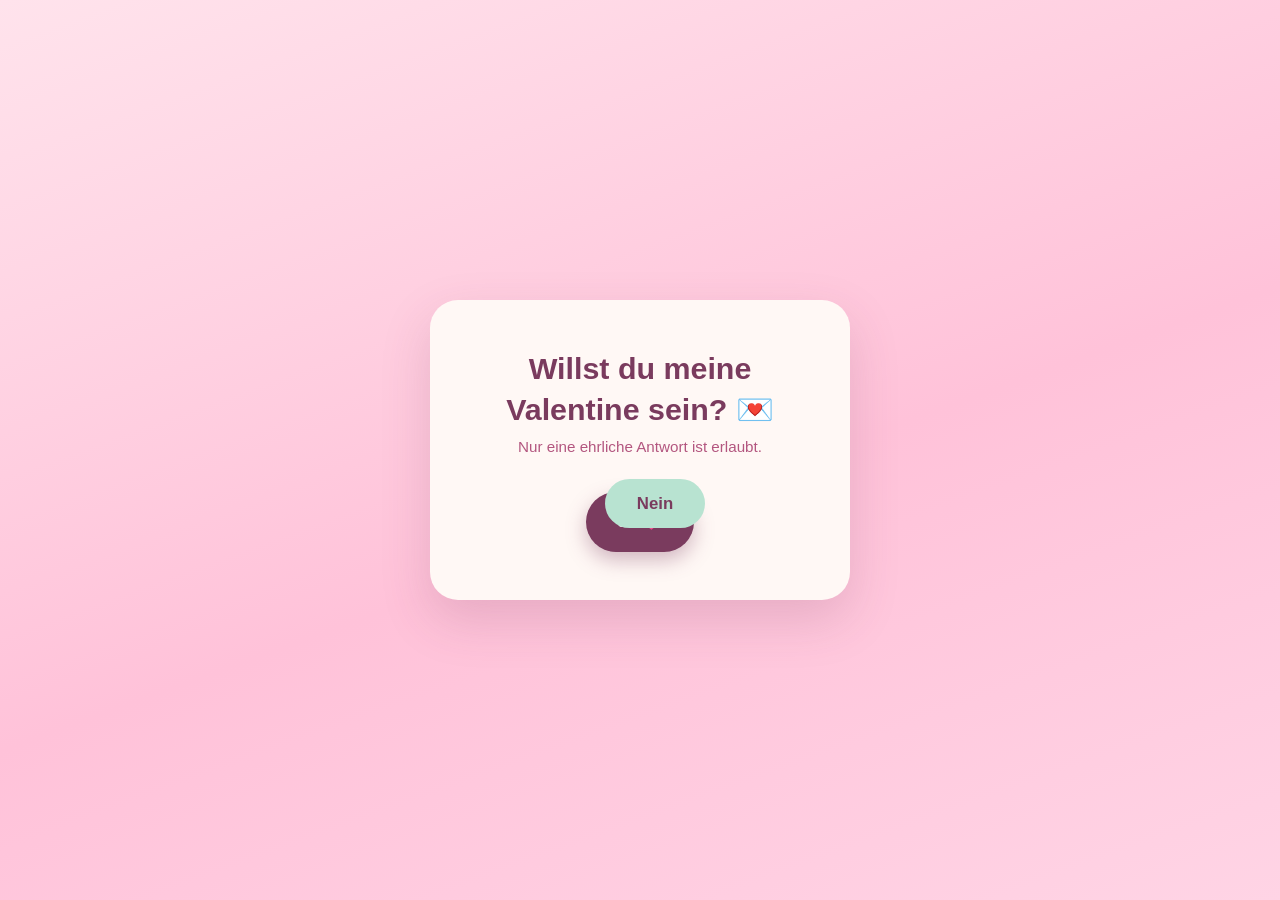
==== WannaBeMyValentine/htmlFiles/index.html @ 03dff9d4 "index.html umbenannt" ====
<!DOCTYPE html>
<html lang="de">
<head>
<meta charset="UTF-8">
<meta name="viewport" content="width=device-width, initial-scale=1.0">
<link rel="stylesheet" href="style.css">
<title>Willst du mein Valentine sein?</title>
</head>
<body>

<div class="hearts" id="hearts"></div>

<div class="card">
  <h1 class="title">Willst du meine Valentine sein? 💌</h1>
  <p class="subtitle" id="subtitle">Nur eine ehrliche Antwort ist erlaubt.</p>

  <div class="buttons" id="buttons">
    <button id="yes">Ja 💖</button>
    <button id="no">Nein</button>
  </div>

  <div class="result" id="result">
    <span class="big-heart">🥰</span>
    Wusste ich's doch. Frohen Valentinstag, meine Liebe!
  </div>
</div>

<script src="script.js"></script>

</body>
</html>
---- WannaBeMyValentine/htmlFiles/style.css ----
:root {
    --blush: #ffe3ec;
    --blush-deep: #ffc2d9;
    --plum: #7a3b5e;
    --plum-soft: #b3567f;
    --cream: #fff8f5;
    --mint: #b8e3d1;
  }

  * { box-sizing: border-box; }

  html, body {
    margin: 0;
    padding: 0;
    height: 100%;
    overflow: hidden;
  }

  body {
    font-family: 'Quicksand', 'Segoe UI', sans-serif;
    background: linear-gradient(160deg, var(--blush) 0%, var(--blush-deep) 55%, #ffd4e5 100%);
    display: flex;
    align-items: center;
    justify-content: center;
    position: relative;
  }

  .hearts {
    position: fixed;
    inset: 0;
    pointer-events: none;
    overflow: hidden;
    z-index: 0;
  }

  .heart {
    position: absolute;
    bottom: -10%;
    font-size: 1.6rem;
    color: var(--plum-soft);
    opacity: 0.35;
    animation: float linear infinite;
  }

  @keyframes float {
    0%   { transform: translateY(0) rotate(0deg); opacity: 0; }
    10%  { opacity: 0.4; }
    90%  { opacity: 0.3; }
    100% { transform: translateY(-110vh) rotate(25deg); opacity: 0; }
  }

  .card {
    position: relative;
    z-index: 1;
    background: var(--cream);
    border-radius: 28px;
    padding: 3rem 2.5rem;
    max-width: 420px;
    width: 90%;
    text-align: center;
    box-shadow: 0 20px 50px rgba(122, 59, 94, 0.18);
    animation: pop-in 0.6s cubic-bezier(0.34, 1.56, 0.64, 1);
  }

  @keyframes pop-in {
    0%   { transform: scale(0.7); opacity: 0; }
    100% { transform: scale(1); opacity: 1; }
  }

  .title {
    font-family: 'Fredoka', 'Quicksand', sans-serif;
    font-weight: 600;
    font-size: 1.9rem;
    color: var(--plum);
    line-height: 1.35;
    margin: 0 0 0.5rem;
  }

  .subtitle {
    font-size: 0.95rem;
    color: var(--plum-soft);
    margin: 0 0 2rem;
    min-height: 1.4em;
  }

  .buttons {
    position: relative;
    display: flex;
    justify-content: center;
    gap: 1.2rem;
    height: 60px;
  }

  button {
    font-family: inherit;
    font-weight: 600;
    font-size: 1.05rem;
    border: none;
    border-radius: 999px;
    padding: 0.9rem 2rem;
    cursor: pointer;
    transition: transform 0.15s ease, box-shadow 0.15s ease;
  }

  #yes {
    background: var(--plum);
    color: var(--cream);
    box-shadow: 0 8px 20px rgba(122, 59, 94, 0.35);
  }

  #yes:hover {
    transform: translateY(-2px) scale(1.04);
    box-shadow: 0 12px 26px rgba(122, 59, 94, 0.45);
  }

  #no {
    background: var(--mint);
    color: var(--plum);
    position: fixed;
    transition: top 0.25s ease, left 0.25s ease;
  }

  .result {
    display: none;
    font-family: 'Fredoka', sans-serif;
    font-size: 1.6rem;
    color: var(--plum);
  }

  .result.show { display: block; }
  .buttons.hide { display: none; }

  .result .big-heart {
    font-size: 3rem;
    display: block;
    margin-bottom: 0.5rem;
    animation: beat 1s ease-in-out infinite;
  }

  @keyframes beat {
    0%, 100% { transform: scale(1); }
    50% { transform: scale(1.15); }
  }
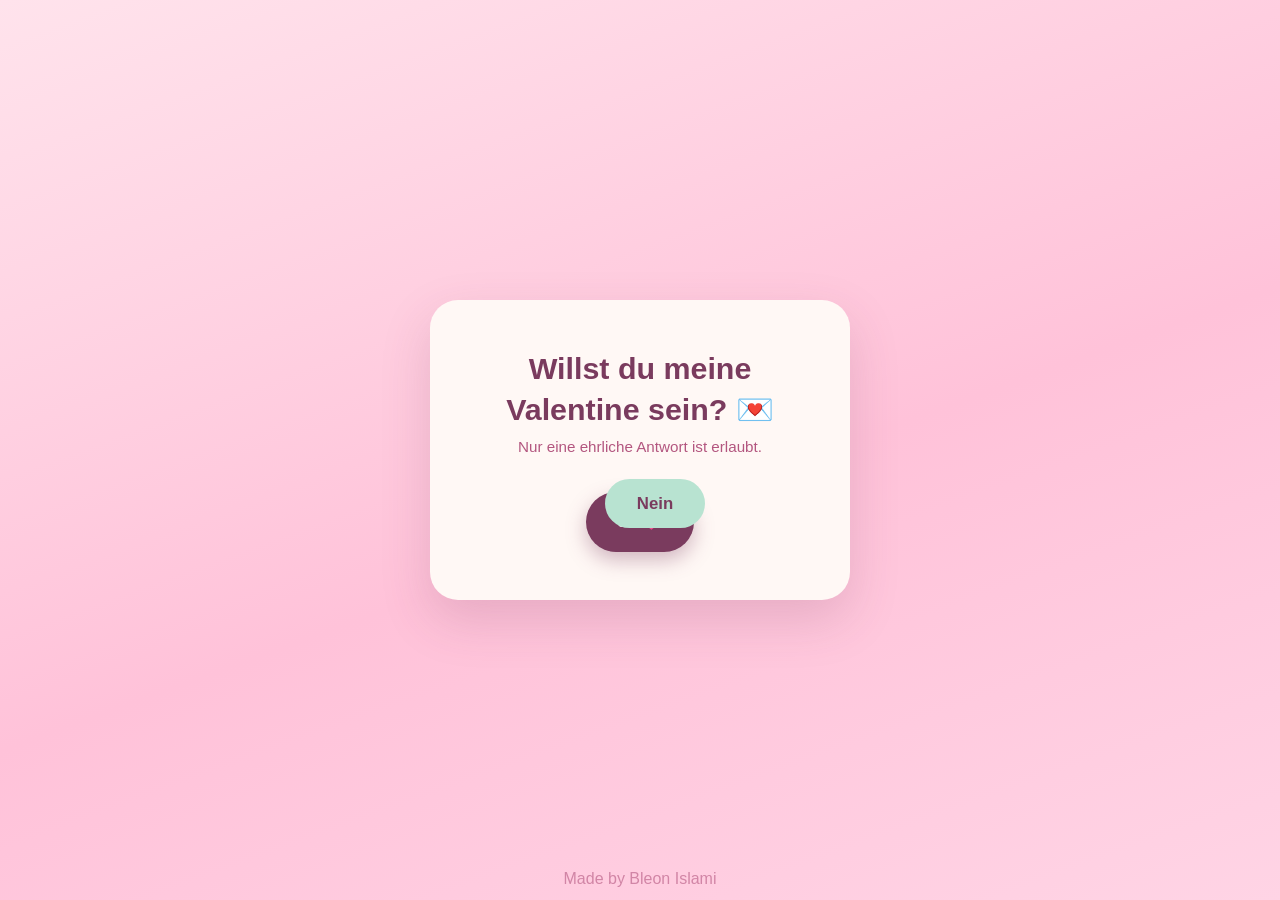
==== commit ca508f24: "credit eingefügt." ====
--- a/WannaBeMyValentine/htmlFiles/index.html
+++ b/WannaBeMyValentine/htmlFiles/index.html
@@ -25,6 +25,8 @@
   </div>
 </div>
 
+<footer class="credit">Made by Bleon Islami</footer>
+
 <script src="script.js"></script>
 
 </body>
--- a/WannaBeMyValentine/htmlFiles/style.css
+++ b/WannaBeMyValentine/htmlFiles/style.css
@@ -23,6 +23,17 @@
     align-items: center;
     justify-content: center;
     position: relative;
+  }
+
+  .credit{
+    position: fixed;
+    bottom: 12px;
+    left: 50%;
+    transform: translateX(-50%);
+    font-size: 1rem;
+    color: var(--plum-soft);
+    opacity: 0.6;
+    z-index: 2;
   }
 
   .hearts {
